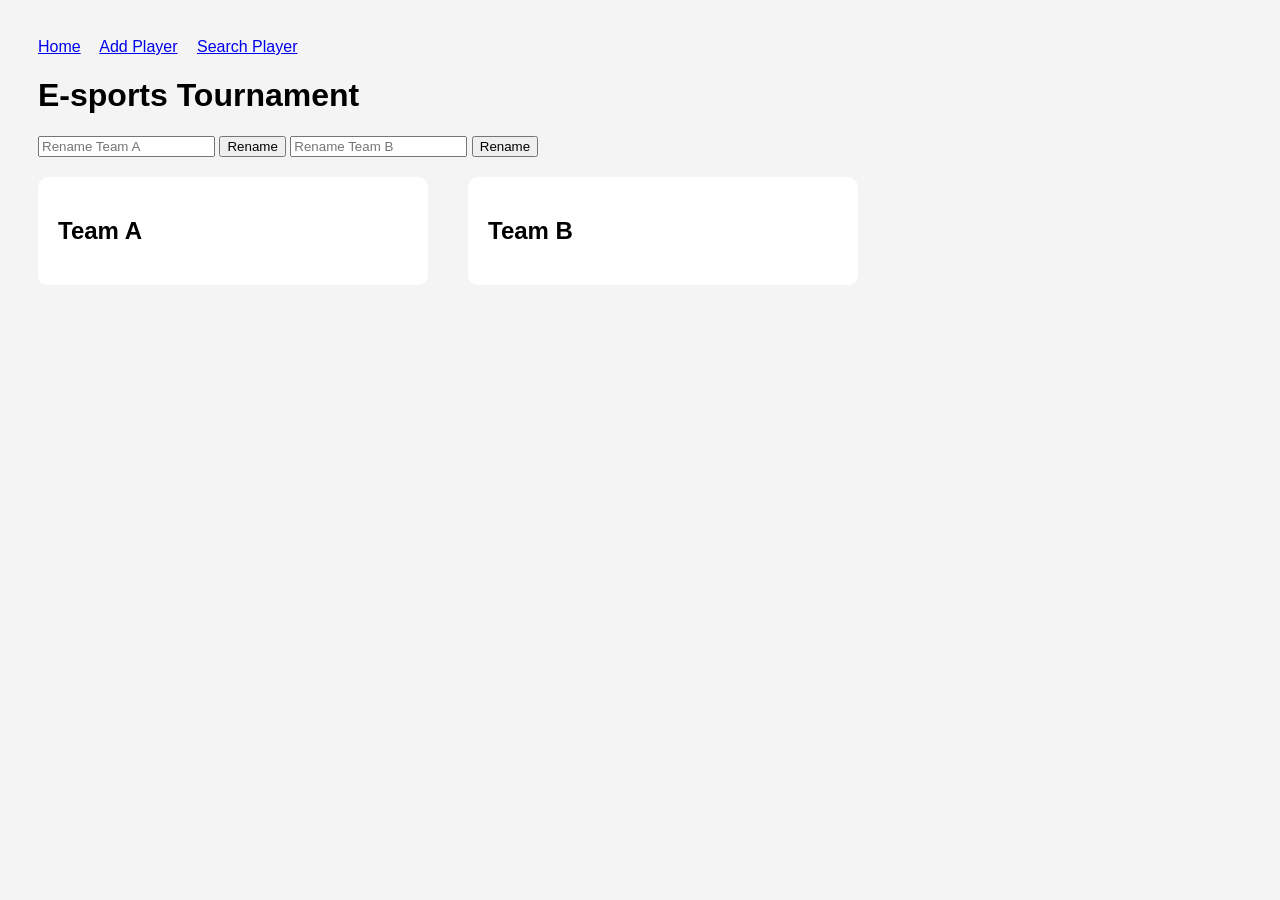
==== index.html @ 18e41349 "- Added: Edit button next to Remove button in player list - Added: editPlayer() function - Added: re" ====
<!DOCTYPE html>
<html lang="en">

<head>
    <meta charset="UTF-8">
    <title>E-sports Tournament</title>
    <link rel="stylesheet" href="style.css">
</head>

<body>

    <nav>
        <a href="index.html">Home</a>
        <a href="addplayer.html">Add Player</a>
        <a href="searchplayer.html">Search Player</a>
    </nav>

    <h1>E-sports Tournament</h1>

    <div class="rename">

        <input id="teamAInput" placeholder="Rename Team A">
        <button onclick="renameTeam('A')">Rename</button>

        <input id="teamBInput" placeholder="Rename Team B">
        <button onclick="renameTeam('B')">Rename</button>

    </div>

    <div class="teams">

        <div class="team">
            <h2 id="teamAName"></h2>
            <ul id="teamAList"></ul>
        </div>

        <div class="team">
            <h2 id="teamBName"></h2>
            <ul id="teamBList"></ul>
        </div>

    </div>

    <script src="app.js"></script>
    <script>
        renderHome()
    </script>

</body>
</html>
---- style.css ----
body {
    font-family: Arial;
    background: #f4f4f4;
    padding: 30px;
}

nav a {
    margin-right: 15px;
}

.teams {
    display: flex;
    gap: 40px;
    margin-top: 20px;
}

.team {
    background: white;
    padding: 20px;
    border-radius: 10px;
    width: 350px;
}

.player {
    display: flex;
    justify-content: space-between;
    margin: 6px 0;
}

.player span {
    cursor: pointer;
    color: blue;
}

.profile {
    background: white;
    padding: 30px;
    border-radius: 10px;
    width: 300px;
}
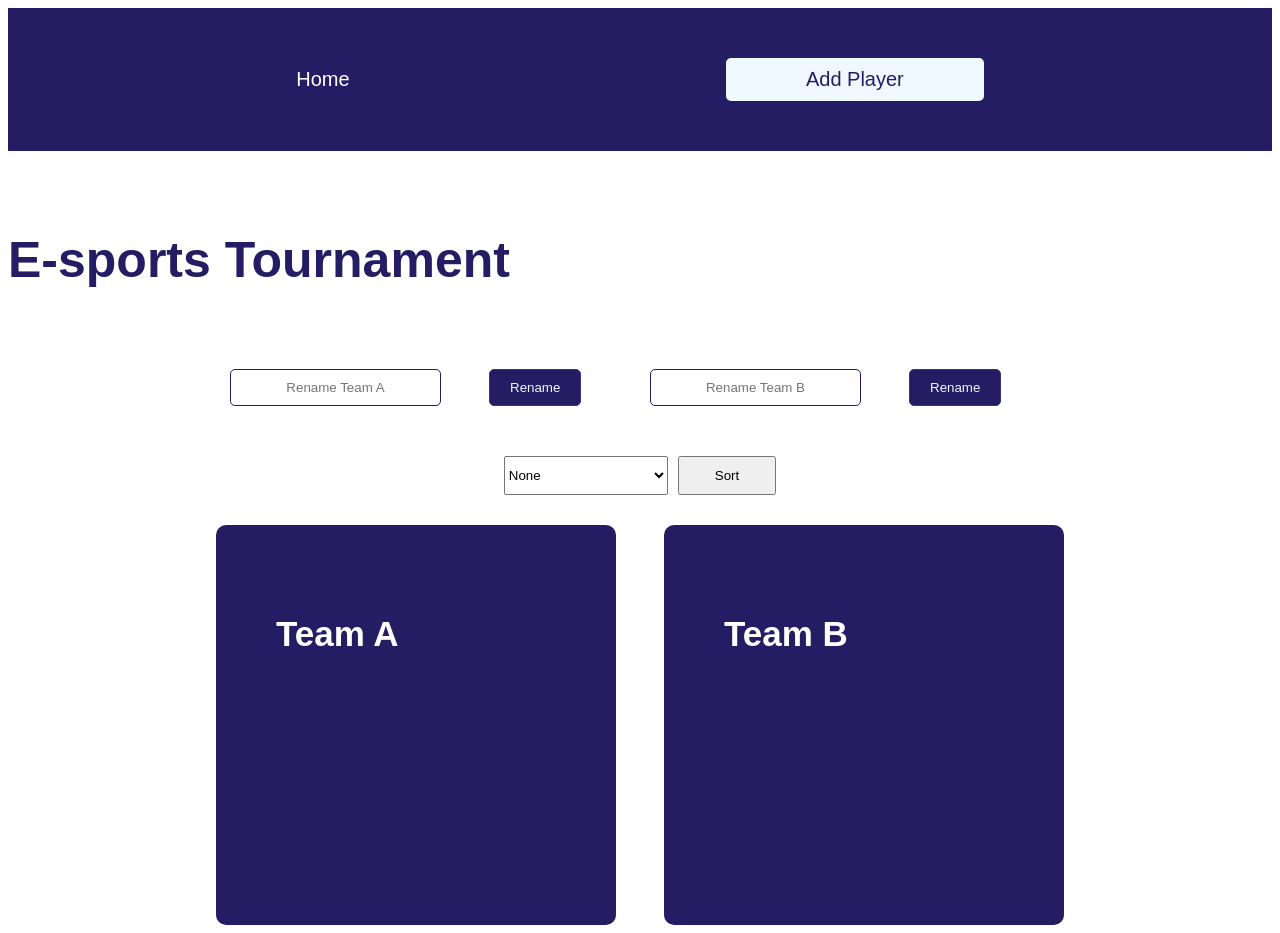
==== commit e22e8ce1: "Added sorting" ====
--- a/index.html
+++ b/index.html
@@ -5,27 +5,39 @@
     <meta charset="UTF-8">
     <title>E-sports Tournament</title>
     <link rel="stylesheet" href="style.css">
+    <script src="app.js"></script>
 </head>
 
 <body>
 
     <nav>
         <a href="index.html">Home</a>
-        <a href="addplayer.html">Add Player</a>
-        <a href="searchplayer.html">Search Player</a>
+        <a class="add" href="addplayer.html">Add Player</a>
     </nav>
 
     <h1>E-sports Tournament</h1>
 
     <div class="rename">
+        <div class="rename-wrapper">
+            <input class="input" id="teamAInput" placeholder="Rename Team A">
+            <button onclick="renameTeam('A')">Rename</button>        
+        </div>
+        <div class="rename-wrapper">
+            <input class="input" id="teamBInput" placeholder="Rename Team B">
+            <button onclick="renameTeam('B')">Rename</button>
+        </div>
+    </div>
 
-        <input id="teamAInput" placeholder="Rename Team A">
-        <button onclick="renameTeam('A')">Rename</button>
-
-        <input id="teamBInput" placeholder="Rename Team B">
-        <button onclick="renameTeam('B')">Rename</button>
-
+    <div class="sorting">
+        <select id="sort">
+<option value="" selected disabled>None</option>
+<option value="ranking">Ranking: High to Low</option>
+<option value="age">Age: Low to High</option>
+<option value="username">Username: Alphabetical</option>
+</select>
+<button onclick="sortPlayers()">Sort</button>
     </div>
+    
 
     <div class="teams">
 
@@ -41,10 +53,10 @@
 
     </div>
 
-    <script src="app.js"></script>
     <script>
         renderHome()
     </script>
 
 </body>
+
 </html>
--- a/style.css
+++ b/style.css
@@ -1,40 +1,259 @@
 body {
-    font-family: Arial;
-    background: #f4f4f4;
-    padding: 30px;
+    background: rgb(255, 255, 255);
+    font-family: 'Gill Sans', 'Gill Sans MT', Calibri, 'Trebuchet MS', sans-serif;
+}
+nav{
+    display: flex;
+    align-items: center;
+    justify-content: space-around;
+    background-color: rgb(36, 29, 100);
+    padding: 50px 100px;
 }
 
 nav a {
-    margin-right: 15px;
-}
-
-.teams {
-    display: flex;
-    gap: 40px;
-    margin-top: 20px;
+    font-size: 20px;
+    text-decoration: none;
+    color: white;
+}
+.add{
+    background-color: aliceblue;
+    color: rgb(36, 29, 100);
+    padding: 10px 30px;
+    border-radius: 5px;
+}
+
+h1{
+    justify-self: center;
+    font-size: 50px;
+    color: rgb(36, 29, 100);
+    margin: 80px 0;
+}
+
+
+.rename {
+    display: flex;
+    flex-wrap: wrap;
+    justify-content: center;
+    gap: 3rem;
+    margin-bottom: 50px;
+}
+
+.teams,
+.rename {
+    display: flex;
+    flex-wrap: wrap;
+    justify-content: center;
+    gap: 3rem;
+}
+
+.team,
+.rename-wrapper {
+    flex: 1 1 40%;
+    min-width: 250px;
+    max-width: 400px;
+    box-sizing: border-box;
+    border-radius: 10px;
+    height: auto;
 }
 
 .team {
-    background: white;
     padding: 20px;
-    border-radius: 10px;
-    width: 350px;
+}
+
+.rename-wrapper {
+    display: flex;
+    align-items: center;
+    justify-content: space-between;
+    gap: 3rem;
+}
+
+.rename-wrapper .input {
+    flex: 2;
+    padding: 10px 20px;
+    border-radius: 5px;
+    border: 1px solid rgb(36, 29, 100);
+    text-align: center;
+}
+
+.rename-wrapper button {
+    flex: 1;
+    padding: 10px 20px;
+    border-radius: 5px;
+    border: 1px solid rgb(58, 51, 120);
+    background-color: rgb(36, 29, 100);
+    color: aliceblue;
+    cursor: pointer;
+}
+
+@media screen and (max-width: 800px) {
+    .rename {
+        gap: 2rem;
+    }
+    .team,
+    .rename-wrapper {
+        flex: 1 1 90%;
+    }
+
+    .rename-wrapper {
+        flex-direction: column;
+        gap: 0.5rem;
+    }
+
+    .rename-wrapper .input,
+    .rename-wrapper button {
+        flex: 1 1 100%;
+        width: 400px;
+    }
+
+    .rename-wrapper .input {
+        padding: 0rem;
+        line-height: 2rem;
+    }
+}
+
+
+.team {
+    background: rgb(36, 29, 100);
+    color: white;
+
+    h2{
+        justify-self: center;
+        margin-bottom: 30px;
+    }
+    ul li span{
+        color: white;
+        justify-self: center;
+    }
+}
+
+ul#teamAList, ul#teamBList{
+    padding: 0;
 }
 
 .player {
     display: flex;
+    align-items: center;
     justify-content: space-between;
-    margin: 6px 0;
+    margin-bottom: 1rem;
 }
 
 .player span {
+    flex: 1;
+    text-align: left; 
     cursor: pointer;
-    color: blue;
-}
+}
+
+.player button {
+    background-color: aliceblue;
+    color: rgb(36, 29, 100);
+    padding: 5px 10px;
+    border-radius: 5px;
+    border: 1px solid rgb(58, 51, 120);
+    cursor: pointer;
+    margin-left: 1rem;
+}
+
 
 .profile {
-    background: white;
+    align-self: center;
+    justify-self: center;
+    margin-top: 70px;
+    background: rgb(36, 29, 100);
+    color: aliceblue;
     padding: 30px;
     border-radius: 10px;
-    width: 300px;
+    width: 250px;
+    height: 270px;
+    
+    h2{
+        justify-self: center;
+    }
+
+    button{
+        background-color: aliceblue;
+        justify-self: center;
+        align-self: center;
+        color: rgb(36, 29, 100);
+        padding: 10px 30px;
+        border-radius: 5px;
+    }   
+}
+
+form#playerForm{
+    display: flex;
+    flex-direction: column;
+    align-items: center;
+    justify-content: center;
+    .input{
+        margin-bottom: 20px;
+        padding: 10px 45px;
+    }
+    button{
+        padding: 20px 50px;
+        font-size: 20px;
+    }
+}
+#error{
+    font-size: 30px;
+    justify-self: center;
+    margin: 40px 0;
+    color: rgb(36, 29, 100);
+}
+
+@media screen and (min-width:1250px) and (max-width:2200px){
+    .team {
+        padding: 60px;
+        border-radius: 10px;
+        width: 500px;
+        height: 400px;
+        h2{
+            font-size: 35px;
+            margin-bottom: 50px;
+        }
+        ul li span{
+            color: white;
+            justify-self: center;
+            font-size: 20px;
+        }
+        ul li{
+            margin: 20px 0;
+        }
+    }
+    .add{
+        padding: 10px 80px;
+    }
+    .rename{
+        gap: 20px;
+    }
+    .input{
+        padding: 10px 80px;
+    }
+    button{
+        padding: 10px 35px;
+    }
+    .rename button:first-of-type{
+        margin-right: 360px;
+    }
+    .profile {
+        margin-top: 100px;
+        font-size: 20px;
+        padding: 60px;
+        width: 500px;
+        height: 400px;
+        h2{
+            font-size: 40px;
+        }
+        button{
+            margin-top: 50px;
+            font-size: 20px;
+            padding: 10px 50px;
+        }
+    }
+}
+
+.sorting {
+    display: flex;
+    justify-content: center;
+    margin-bottom: 30px;
+    gap: 10px;
 }
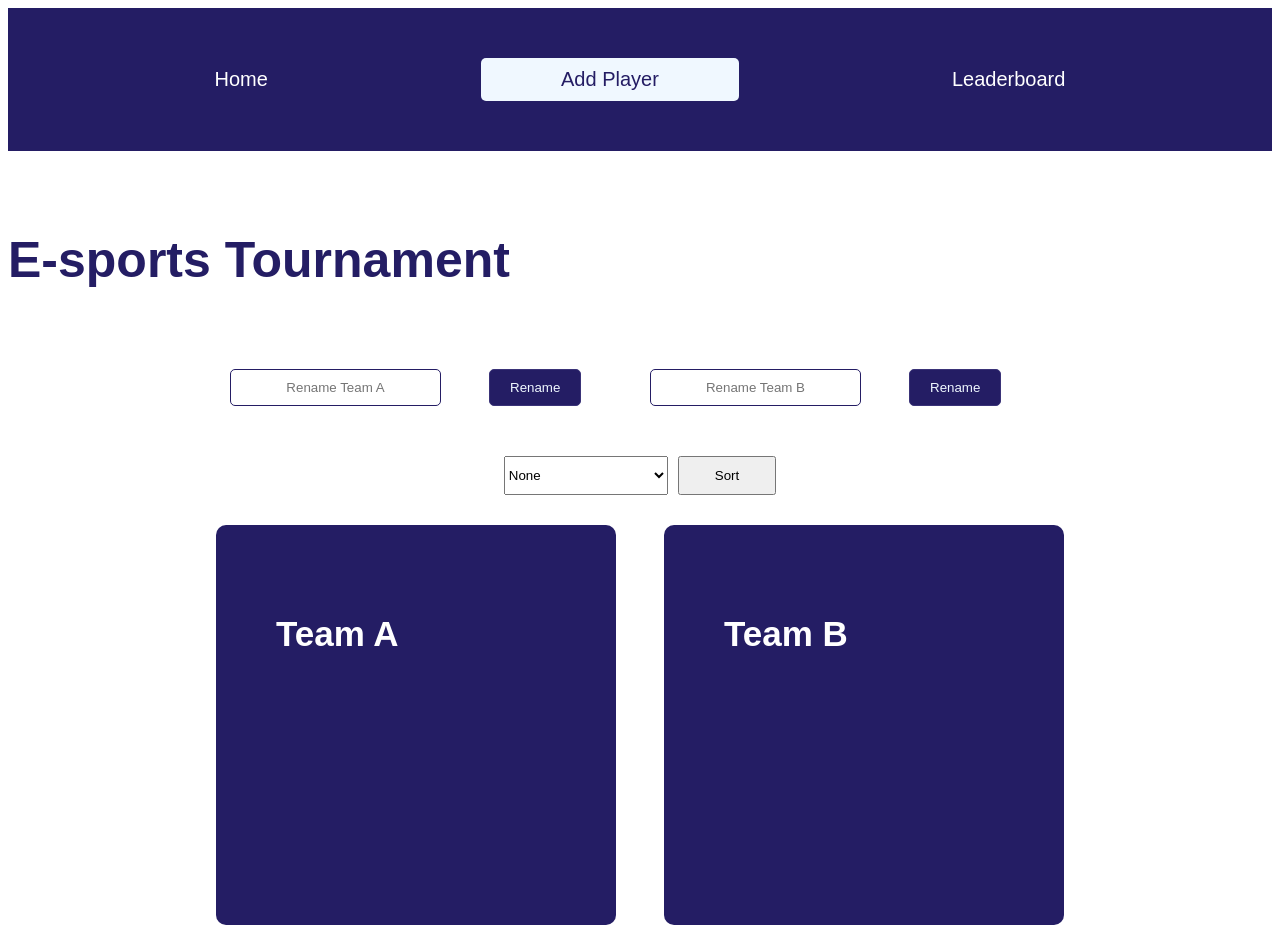
==== commit 222ef710: "Added leaderboard design, logic, still working on it" ====
--- a/index.html
+++ b/index.html
@@ -13,6 +13,7 @@
     <nav>
         <a href="index.html">Home</a>
         <a class="add" href="addplayer.html">Add Player</a>
+        <a href="leaderboard.html">Leaderboard</a>
     </nav>
 
     <h1>E-sports Tournament</h1>
@@ -30,12 +31,12 @@
 
     <div class="sorting">
         <select id="sort">
-<option value="" selected disabled>None</option>
-<option value="ranking">Ranking: High to Low</option>
-<option value="age">Age: Low to High</option>
-<option value="username">Username: Alphabetical</option>
-</select>
-<button onclick="sortPlayers()">Sort</button>
+            <option value="" selected disabled>None</option>
+            <option value="ranking">Ranking: High to Low</option>
+            <option value="age">Age: Low to High</option>
+            <option value="username">Username: Alphabetical</option>
+        </select>
+    <button onclick="sortPlayers()">Sort</button>
     </div>
     
 
--- a/style.css
+++ b/style.css
@@ -256,4 +256,20 @@
     justify-content: center;
     margin-bottom: 30px;
     gap: 10px;
+}
+
+.container ul li{
+    display: flex;
+    justify-content: space-between;
+}
+.container ul{
+    padding: 30px 50px;
+}
+.container{
+    color: white;
+    background-color: rgb(36, 29, 100);
+    border-radius: 20px;
+    width: 500px;
+    align-self: center;
+    justify-self: center;
 }
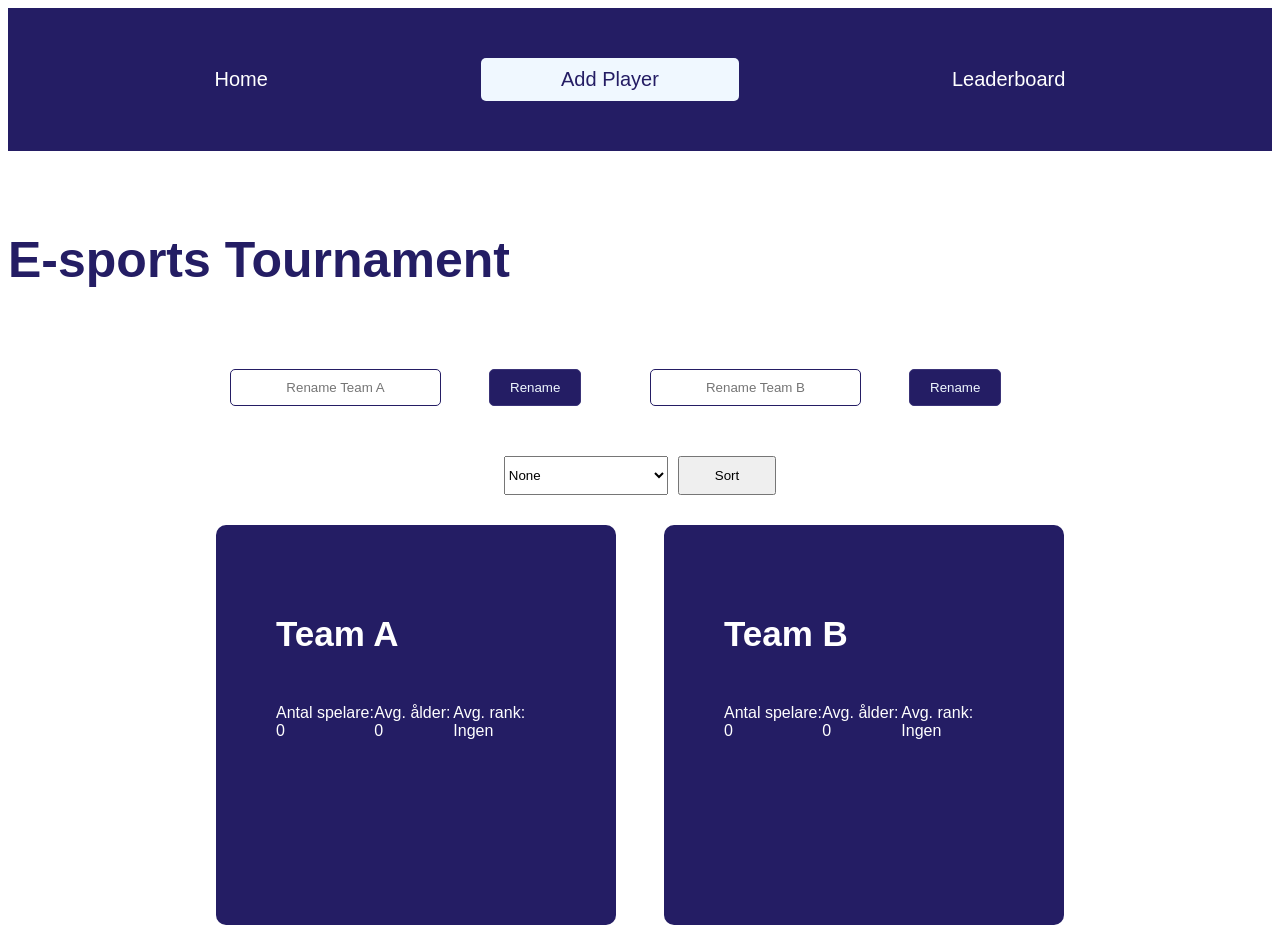
==== commit b16e6205: "Added team statistik" ====
--- a/index.html
+++ b/index.html
@@ -9,7 +9,6 @@
 </head>
 
 <body>
-
     <nav>
         <a href="index.html">Home</a>
         <a class="add" href="addplayer.html">Add Player</a>
@@ -45,11 +44,15 @@
         <div class="team">
             <h2 id="teamAName"></h2>
             <ul id="teamAList"></ul>
+            <div class="statistik">
+            </div>
         </div>
 
         <div class="team">
             <h2 id="teamBName"></h2>
             <ul id="teamBList"></ul>
+            <div class="statistik2">
+            </div>
         </div>
 
     </div>
--- a/style.css
+++ b/style.css
@@ -272,4 +272,9 @@
     width: 500px;
     align-self: center;
     justify-self: center;
+}
+.statistik, .statistik2{
+    display: flex;
+    justify-content: space-around;
+    align-items: flex-end;
 }
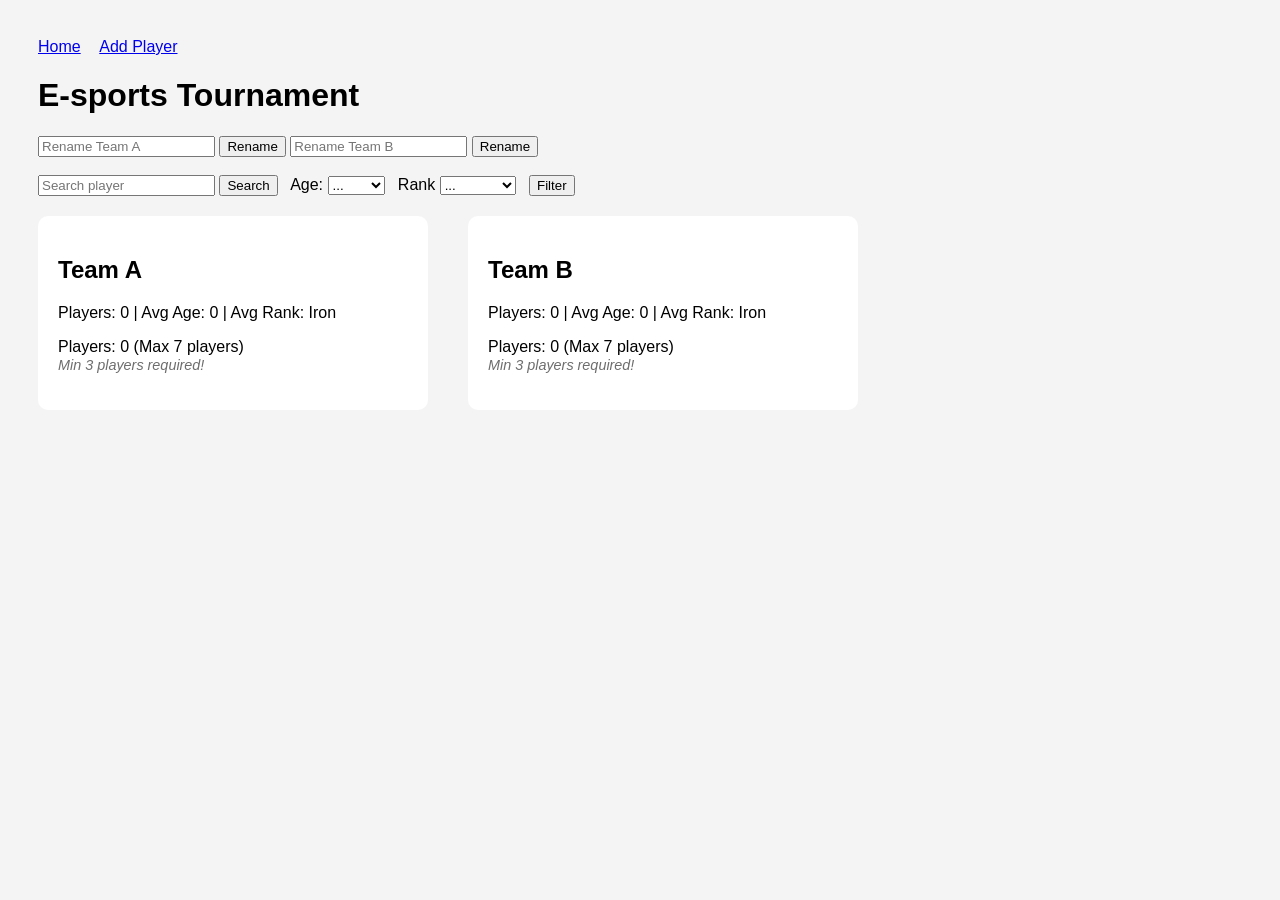
==== commit 43e29345: "Merge pull request #8 from deerwaraporn2-ctrl/feature/change-team-size Update team size (min 3, max " ====
--- a/index.html
+++ b/index.html
@@ -5,58 +5,78 @@
     <meta charset="UTF-8">
     <title>E-sports Tournament</title>
     <link rel="stylesheet" href="style.css">
-    <script src="app.js"></script>
 </head>
 
 <body>
+
     <nav>
         <a href="index.html">Home</a>
-        <a class="add" href="addplayer.html">Add Player</a>
-        <a href="leaderboard.html">Leaderboard</a>
+        <a href="addplayer.html">Add Player</a>
     </nav>
 
     <h1>E-sports Tournament</h1>
 
     <div class="rename">
-        <div class="rename-wrapper">
-            <input class="input" id="teamAInput" placeholder="Rename Team A">
-            <button onclick="renameTeam('A')">Rename</button>        
-        </div>
-        <div class="rename-wrapper">
-            <input class="input" id="teamBInput" placeholder="Rename Team B">
-            <button onclick="renameTeam('B')">Rename</button>
-        </div>
-    </div>
 
-    <div class="sorting">
-        <select id="sort">
-            <option value="" selected disabled>None</option>
-            <option value="ranking">Ranking: High to Low</option>
-            <option value="age">Age: Low to High</option>
-            <option value="username">Username: Alphabetical</option>
-        </select>
-    <button onclick="sortPlayers()">Sort</button>
+        <input id="teamAInput" placeholder="Rename Team A">
+        <button onclick="renameTeam('A')">Rename</button>
+
+        <input id="teamBInput" placeholder="Rename Team B">
+        <button onclick="renameTeam('B')">Rename</button>
+
     </div>
     
+    <br>
+    
+    <div class="search-container">
+        <input type="text" id="searchInput" placeholder="Search player">
+        <button id="searchBtn">Search</button>
+        
+        <span>&nbsp; Age: </span>
+        <select name="ageFilter" id="ageFilter">
+            <option value="" >...</option>
+            <option value="under-13"> < 13 </option>
+            <option value="13-15">13-15</option>
+            <option value="16-17">16-17</option>
+            <option value="18-24">18-24</option>
+            <option value="25-30">25-30</option>
+            <option value="31-39">31-39</option>
+            <option value="40-54">40-54</option>
+            <option value="55+">55+</option>
+        </select>
+
+        <span>&nbsp; Rank </span>
+        <select name="rankFilter" id="rankFilter">
+            <option value="" >...</option>
+            <option>Iron</option>
+            <option>Bronze</option>
+            <option>Silver</option>
+            <option>Gold</option>
+            <option>Diamond</option>
+        </select>
+        &nbsp;
+        <button type="button" id="filterBtn">Filter</button>
+    </div>
 
     <div class="teams">
 
         <div class="team">
             <h2 id="teamAName"></h2>
+            <p id="teamAStats"></p>
+            <p id="teamACount"></p>
             <ul id="teamAList"></ul>
-            <div class="statistik">
-            </div>
         </div>
 
         <div class="team">
             <h2 id="teamBName"></h2>
+            <p id="teamBStats"></p>
+            <p id="teamBCount"></p>
             <ul id="teamBList"></ul>
-            <div class="statistik2">
-            </div>
         </div>
 
     </div>
 
+    <script src="app.js"></script>
     <script>
         renderHome()
     </script>
--- a/style.css
+++ b/style.css
@@ -1,280 +1,46 @@
 body {
-    background: rgb(255, 255, 255);
-    font-family: 'Gill Sans', 'Gill Sans MT', Calibri, 'Trebuchet MS', sans-serif;
-}
-nav{
-    display: flex;
-    align-items: center;
-    justify-content: space-around;
-    background-color: rgb(36, 29, 100);
-    padding: 50px 100px;
+    font-family: Arial;
+    background: #f4f4f4;
+    padding: 30px;
 }
 
 nav a {
-    font-size: 20px;
-    text-decoration: none;
-    color: white;
-}
-.add{
-    background-color: aliceblue;
-    color: rgb(36, 29, 100);
-    padding: 10px 30px;
-    border-radius: 5px;
+    margin-right: 15px;
 }
 
-h1{
-    justify-self: center;
-    font-size: 50px;
-    color: rgb(36, 29, 100);
-    margin: 80px 0;
-}
-
-
-.rename {
+.teams {
     display: flex;
-    flex-wrap: wrap;
-    justify-content: center;
-    gap: 3rem;
-    margin-bottom: 50px;
-}
-
-.teams,
-.rename {
-    display: flex;
-    flex-wrap: wrap;
-    justify-content: center;
-    gap: 3rem;
-}
-
-.team,
-.rename-wrapper {
-    flex: 1 1 40%;
-    min-width: 250px;
-    max-width: 400px;
-    box-sizing: border-box;
-    border-radius: 10px;
-    height: auto;
+    gap: 40px;
+    margin-top: 20px;
 }
 
 .team {
+    background: white;
     padding: 20px;
-}
-
-.rename-wrapper {
-    display: flex;
-    align-items: center;
-    justify-content: space-between;
-    gap: 3rem;
-}
-
-.rename-wrapper .input {
-    flex: 2;
-    padding: 10px 20px;
-    border-radius: 5px;
-    border: 1px solid rgb(36, 29, 100);
-    text-align: center;
-}
-
-.rename-wrapper button {
-    flex: 1;
-    padding: 10px 20px;
-    border-radius: 5px;
-    border: 1px solid rgb(58, 51, 120);
-    background-color: rgb(36, 29, 100);
-    color: aliceblue;
-    cursor: pointer;
-}
-
-@media screen and (max-width: 800px) {
-    .rename {
-        gap: 2rem;
-    }
-    .team,
-    .rename-wrapper {
-        flex: 1 1 90%;
-    }
-
-    .rename-wrapper {
-        flex-direction: column;
-        gap: 0.5rem;
-    }
-
-    .rename-wrapper .input,
-    .rename-wrapper button {
-        flex: 1 1 100%;
-        width: 400px;
-    }
-
-    .rename-wrapper .input {
-        padding: 0rem;
-        line-height: 2rem;
-    }
-}
-
-
-.team {
-    background: rgb(36, 29, 100);
-    color: white;
-
-    h2{
-        justify-self: center;
-        margin-bottom: 30px;
-    }
-    ul li span{
-        color: white;
-        justify-self: center;
-    }
-}
-
-ul#teamAList, ul#teamBList{
-    padding: 0;
+    border-radius: 10px;
+    width: 350px;
 }
 
 .player {
     display: flex;
-    align-items: center;
     justify-content: space-between;
-    margin-bottom: 1rem;
+    margin: 6px 0;
 }
 
 .player span {
-    flex: 1;
-    text-align: left; 
     cursor: pointer;
+    color: blue;
 }
 
-.player button {
-    background-color: aliceblue;
-    color: rgb(36, 29, 100);
-    padding: 5px 10px;
-    border-radius: 5px;
-    border: 1px solid rgb(58, 51, 120);
-    cursor: pointer;
-    margin-left: 1rem;
+.profile {
+    background: white;
+    padding: 30px;
+    border-radius: 10px;
+    width: 300px;
 }
 
-
-.profile {
-    align-self: center;
-    justify-self: center;
-    margin-top: 70px;
-    background: rgb(36, 29, 100);
-    color: aliceblue;
-    padding: 30px;
-    border-radius: 10px;
-    width: 250px;
-    height: 270px;
-    
-    h2{
-        justify-self: center;
-    }
-
-    button{
-        background-color: aliceblue;
-        justify-self: center;
-        align-self: center;
-        color: rgb(36, 29, 100);
-        padding: 10px 30px;
-        border-radius: 5px;
-    }   
-}
-
-form#playerForm{
-    display: flex;
-    flex-direction: column;
-    align-items: center;
-    justify-content: center;
-    .input{
-        margin-bottom: 20px;
-        padding: 10px 45px;
-    }
-    button{
-        padding: 20px 50px;
-        font-size: 20px;
-    }
-}
-#error{
-    font-size: 30px;
-    justify-self: center;
-    margin: 40px 0;
-    color: rgb(36, 29, 100);
-}
-
-@media screen and (min-width:1250px) and (max-width:2200px){
-    .team {
-        padding: 60px;
-        border-radius: 10px;
-        width: 500px;
-        height: 400px;
-        h2{
-            font-size: 35px;
-            margin-bottom: 50px;
-        }
-        ul li span{
-            color: white;
-            justify-self: center;
-            font-size: 20px;
-        }
-        ul li{
-            margin: 20px 0;
-        }
-    }
-    .add{
-        padding: 10px 80px;
-    }
-    .rename{
-        gap: 20px;
-    }
-    .input{
-        padding: 10px 80px;
-    }
-    button{
-        padding: 10px 35px;
-    }
-    .rename button:first-of-type{
-        margin-right: 360px;
-    }
-    .profile {
-        margin-top: 100px;
-        font-size: 20px;
-        padding: 60px;
-        width: 500px;
-        height: 400px;
-        h2{
-            font-size: 40px;
-        }
-        button{
-            margin-top: 50px;
-            font-size: 20px;
-            padding: 10px 50px;
-        }
-    }
-}
-
-.sorting {
-    display: flex;
-    justify-content: center;
-    margin-bottom: 30px;
-    gap: 10px;
-}
-
-.container ul li{
-    display: flex;
-    justify-content: space-between;
-}
-.container ul{
-    padding: 30px 50px;
-}
-.container{
-    color: white;
-    background-color: rgb(36, 29, 100);
-    border-radius: 20px;
-    width: 500px;
-    align-self: center;
-    justify-self: center;
-}
-.statistik, .statistik2{
-    display: flex;
-    justify-content: space-around;
-    align-items: flex-end;
+.team-warning {
+  color: #6e6e6e;       
+  font-style: italic;
+  font-size: 0.9em; 
 }
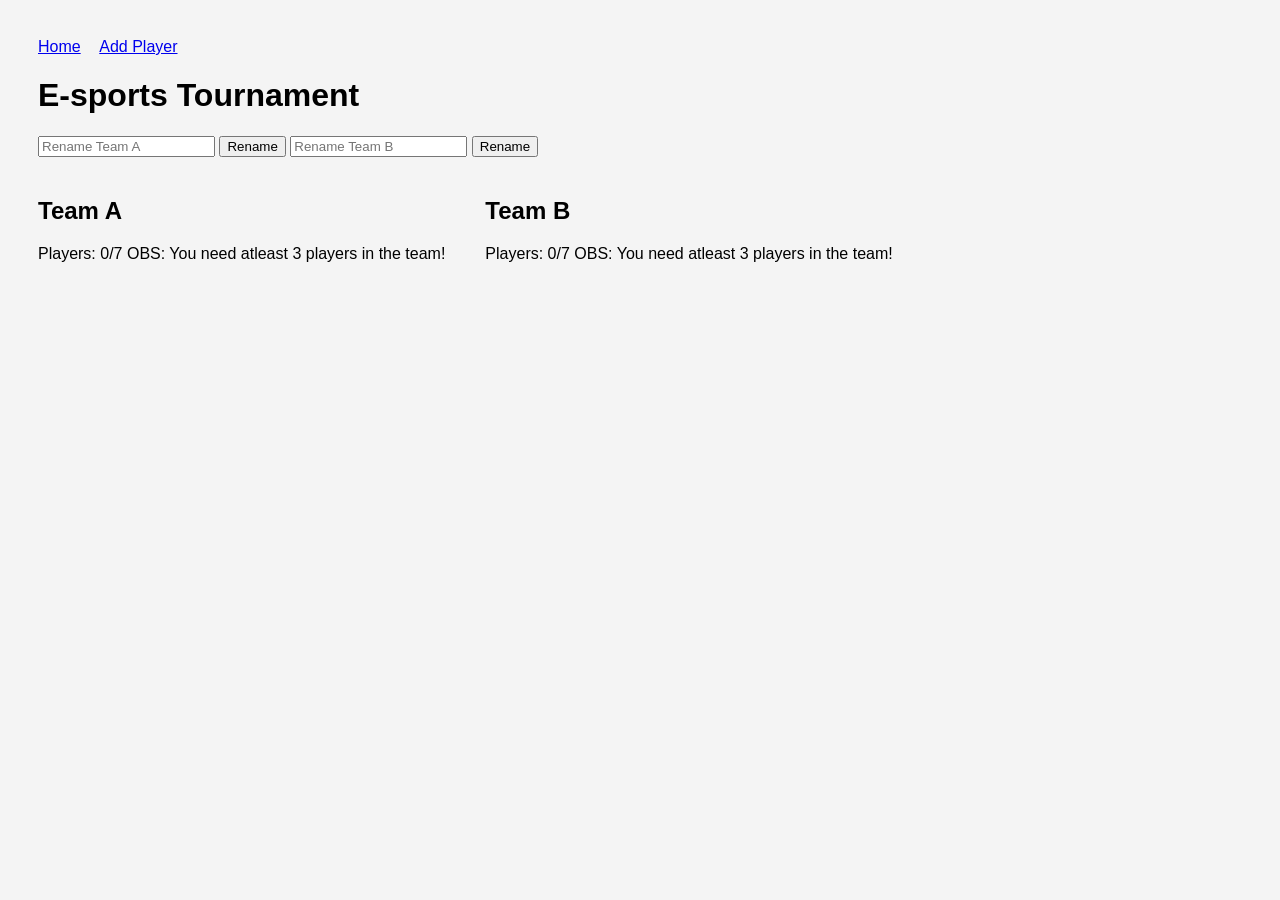
==== commit f4ad50f0: "first commit" ====
--- a/index.html
+++ b/index.html
@@ -25,53 +25,19 @@
         <button onclick="renameTeam('B')">Rename</button>
 
     </div>
-    
-    <br>
-    
-    <div class="search-container">
-        <input type="text" id="searchInput" placeholder="Search player">
-        <button id="searchBtn">Search</button>
-        
-        <span>&nbsp; Age: </span>
-        <select name="ageFilter" id="ageFilter">
-            <option value="" >...</option>
-            <option value="under-13"> < 13 </option>
-            <option value="13-15">13-15</option>
-            <option value="16-17">16-17</option>
-            <option value="18-24">18-24</option>
-            <option value="25-30">25-30</option>
-            <option value="31-39">31-39</option>
-            <option value="40-54">40-54</option>
-            <option value="55+">55+</option>
-        </select>
-
-        <span>&nbsp; Rank </span>
-        <select name="rankFilter" id="rankFilter">
-            <option value="" >...</option>
-            <option>Iron</option>
-            <option>Bronze</option>
-            <option>Silver</option>
-            <option>Gold</option>
-            <option>Diamond</option>
-        </select>
-        &nbsp;
-        <button type="button" id="filterBtn">Filter</button>
-    </div>
 
     <div class="teams">
 
-        <div class="team">
+        <div class="teamA-div">
             <h2 id="teamAName"></h2>
-            <p id="teamAStats"></p>
-            <p id="teamACount"></p>
             <ul id="teamAList"></ul>
+            <p id="teamA-p"></p>
         </div>
 
-        <div class="team">
+        <div class="teamB-div">
             <h2 id="teamBName"></h2>
-            <p id="teamBStats"></p>
-            <p id="teamBCount"></p>
             <ul id="teamBList"></ul>
+            <p id="teamB-p"></p>
         </div>
 
     </div>
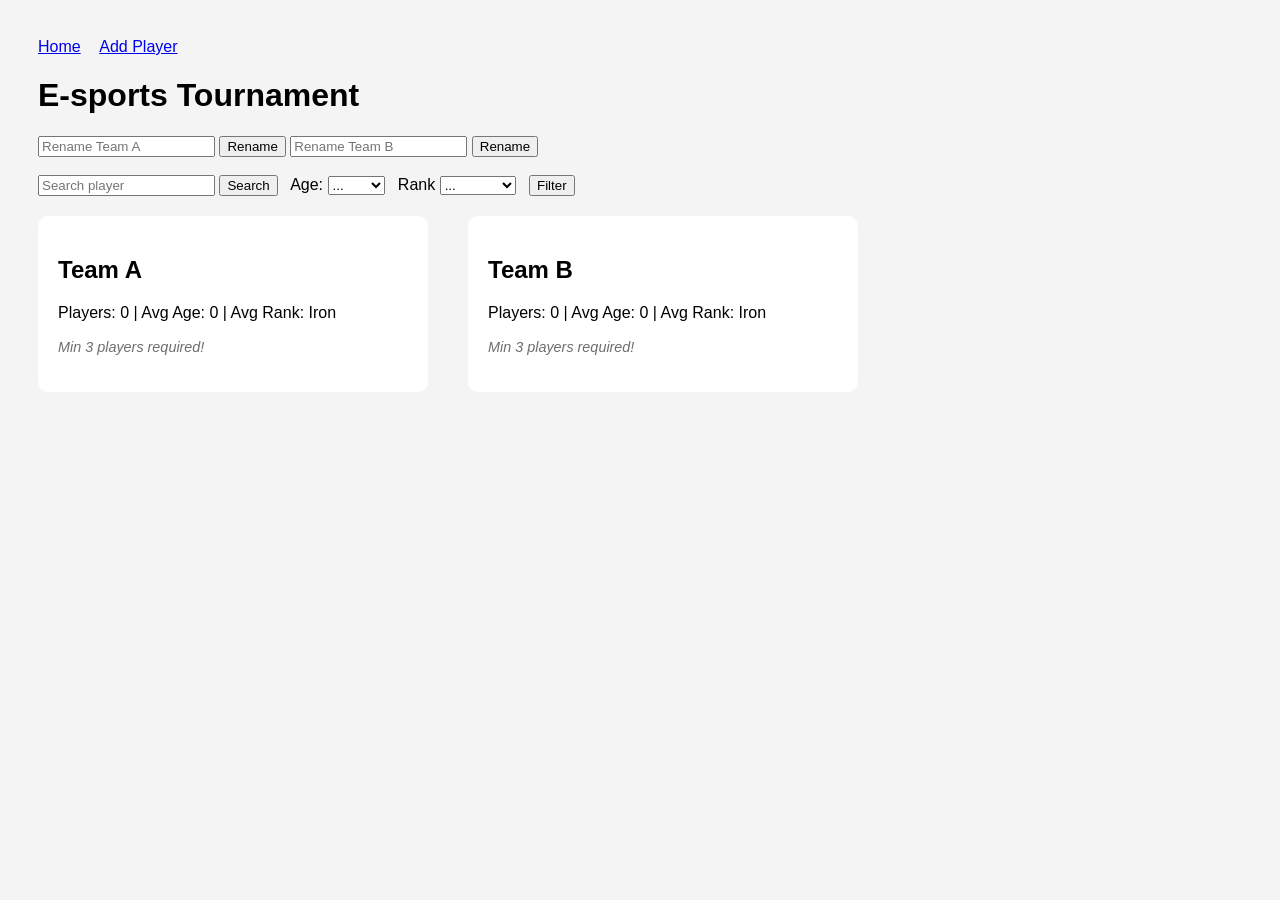
==== commit 9f4da363: "Merge 30ddb6e6270048baac89cf6549879b98c79f4676 into 2ace807cbe4cdaac250c8893b4b53e9f13136913" ====
--- a/index.html
+++ b/index.html
@@ -25,19 +25,53 @@
         <button onclick="renameTeam('B')">Rename</button>
 
     </div>
+    
+    <br>
+    
+    <div class="search-container">
+        <input type="text" id="searchInput" placeholder="Search player">
+        <button id="searchBtn">Search</button>
+        
+        <span>&nbsp; Age: </span>
+        <select name="ageFilter" id="ageFilter">
+            <option value="" >...</option>
+            <option value="under-13"> < 13 </option>
+            <option value="13-15">13-15</option>
+            <option value="16-17">16-17</option>
+            <option value="18-24">18-24</option>
+            <option value="25-30">25-30</option>
+            <option value="31-39">31-39</option>
+            <option value="40-54">40-54</option>
+            <option value="55+">55+</option>
+        </select>
+
+        <span>&nbsp; Rank </span>
+        <select name="rankFilter" id="rankFilter">
+            <option value="" >...</option>
+            <option>Iron</option>
+            <option>Bronze</option>
+            <option>Silver</option>
+            <option>Gold</option>
+            <option>Diamond</option>
+        </select>
+        &nbsp;
+        <button type="button" id="filterBtn">Filter</button>
+    </div>
 
     <div class="teams">
 
-        <div class="teamA-div">
+        <div class="team">
             <h2 id="teamAName"></h2>
+            <p id="teamAStats"></p>
+            <p id="teamACount"></p>
             <ul id="teamAList"></ul>
-            <p id="teamA-p"></p>
         </div>
 
-        <div class="teamB-div">
+        <div class="team">
             <h2 id="teamBName"></h2>
+            <p id="teamBStats"></p>
+            <p id="teamBCount"></p>
             <ul id="teamBList"></ul>
-            <p id="teamB-p"></p>
         </div>
 
     </div>
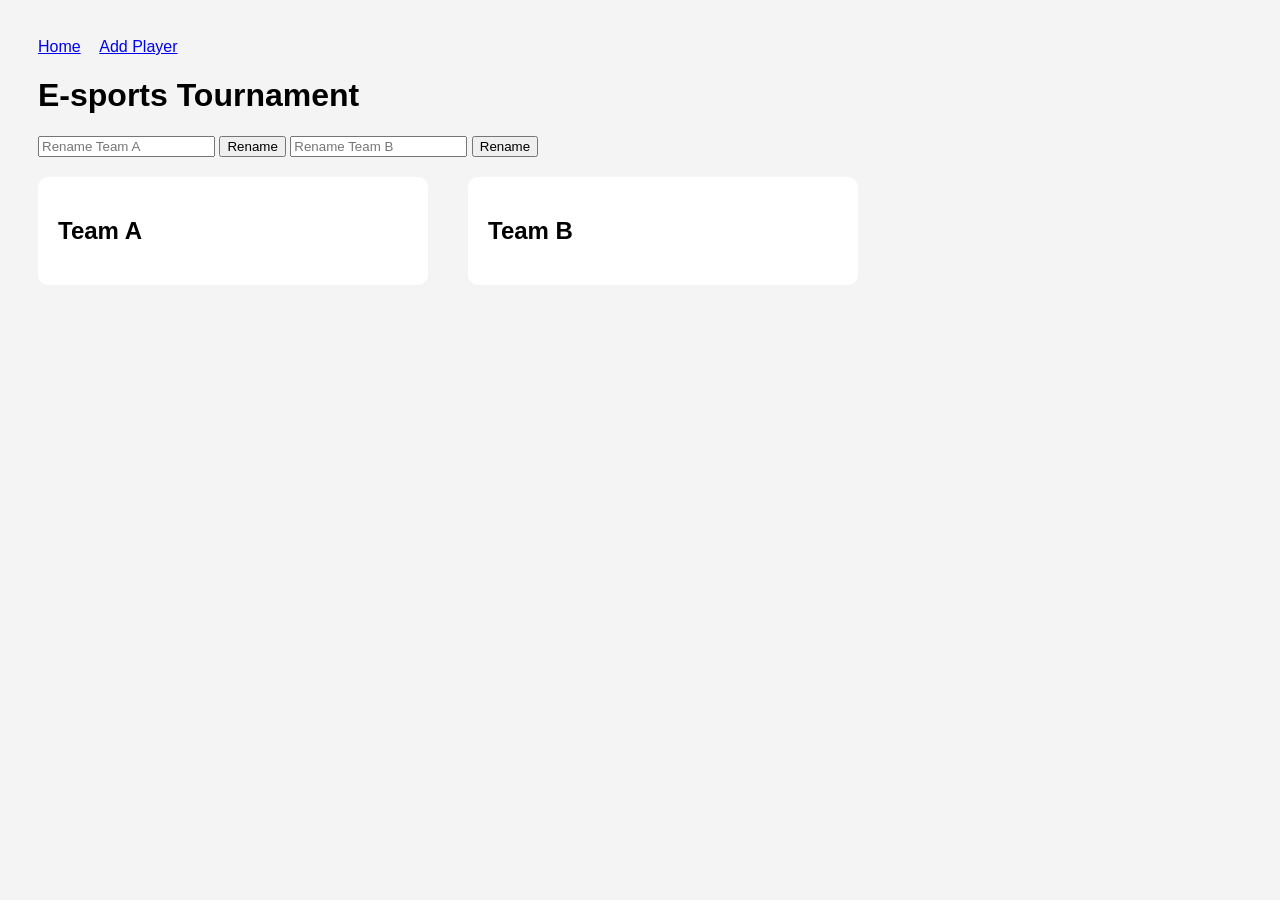
==== commit d5a2da86: "Merge branch 'develop' of https://github.com/michelaslan/Agilt-projekt into bugfix/remove-button-fun" ====
--- a/index.html
+++ b/index.html
@@ -25,52 +25,16 @@
         <button onclick="renameTeam('B')">Rename</button>
 
     </div>
-    
-    <br>
-    
-    <div class="search-container">
-        <input type="text" id="searchInput" placeholder="Search player">
-        <button id="searchBtn">Search</button>
-        
-        <span>&nbsp; Age: </span>
-        <select name="ageFilter" id="ageFilter">
-            <option value="" >...</option>
-            <option value="under-13"> < 13 </option>
-            <option value="13-15">13-15</option>
-            <option value="16-17">16-17</option>
-            <option value="18-24">18-24</option>
-            <option value="25-30">25-30</option>
-            <option value="31-39">31-39</option>
-            <option value="40-54">40-54</option>
-            <option value="55+">55+</option>
-        </select>
-
-        <span>&nbsp; Rank </span>
-        <select name="rankFilter" id="rankFilter">
-            <option value="" >...</option>
-            <option>Iron</option>
-            <option>Bronze</option>
-            <option>Silver</option>
-            <option>Gold</option>
-            <option>Diamond</option>
-        </select>
-        &nbsp;
-        <button type="button" id="filterBtn">Filter</button>
-    </div>
 
     <div class="teams">
 
         <div class="team">
             <h2 id="teamAName"></h2>
-            <p id="teamAStats"></p>
-            <p id="teamACount"></p>
             <ul id="teamAList"></ul>
         </div>
 
         <div class="team">
             <h2 id="teamBName"></h2>
-            <p id="teamBStats"></p>
-            <p id="teamBCount"></p>
             <ul id="teamBList"></ul>
         </div>
 
